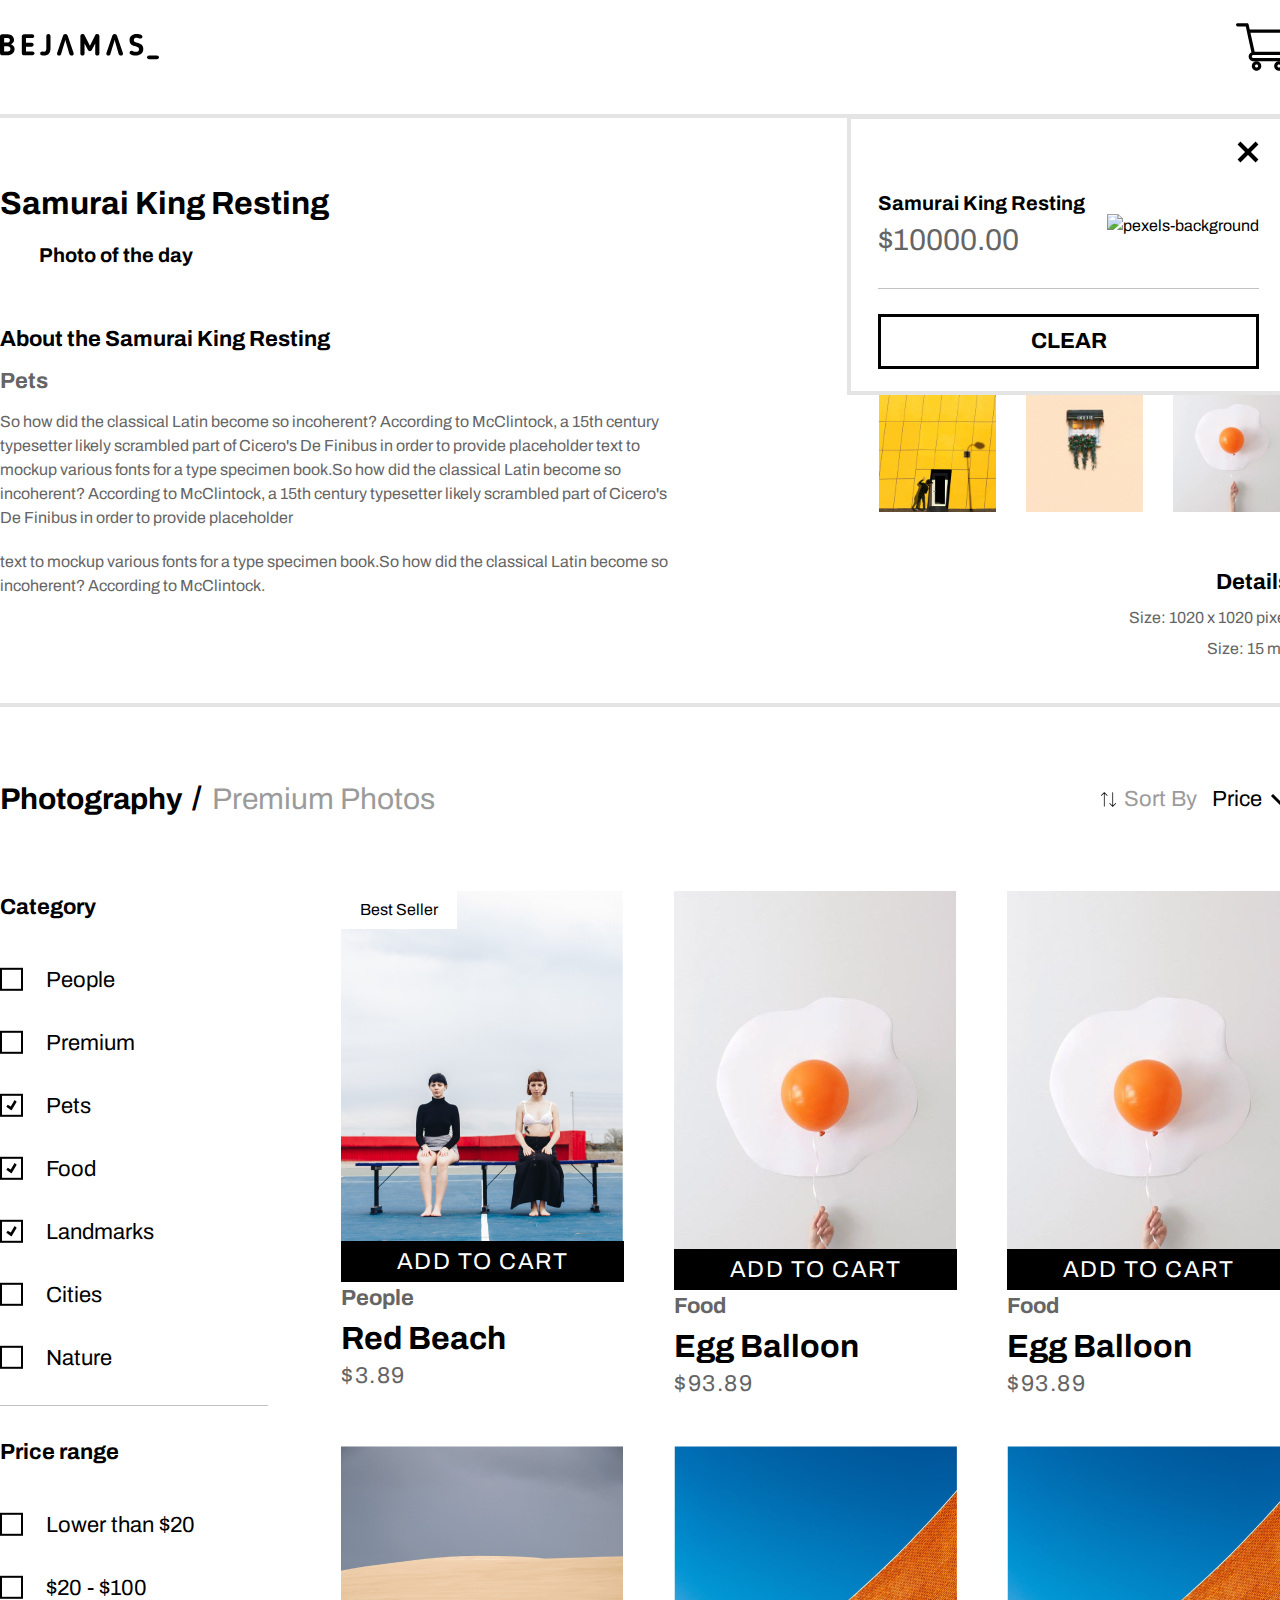
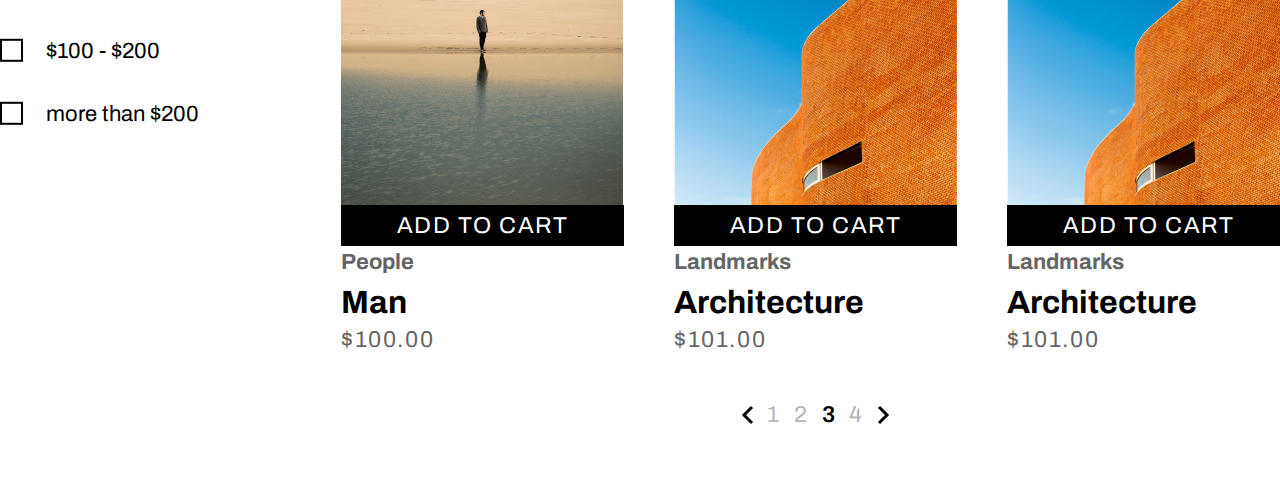
==== cart-page.html @ b4d58cd1 "AltSchool Version 3 Design" ====
<!DOCTYPE html>
<html lang="en">
  <head>
    <meta charset="UTF-8" />
    <meta name="viewport" content="width=device-width, initial-scale=1.0" />
    <link rel="stylesheet" href="./css/style.css" />
    <link rel="preconnect" href="https://fonts.googleapis.com" />
    <link rel="preconnect" href="https://fonts.gstatic.com" crossorigin />
    <link
      href="https://fonts.googleapis.com/css2?family=Archivo:wght@400;500;700&display=swap"
      rel="stylesheet"
    />

    <title>Bejamas</title>
  </head>
  <body>
    <!-- Header -->
    <header>
      <div class="container">
        <div class="logo">
          <a href="#"><img src="./images/Logo.svg" alt="bejamas logo" /></a>
        </div>
        <div class="cart">
          <a href="./cart-page.html">
            <img src="./images/shopping-cart.svg" alt="shopping-cart"
          /></a>
          <p>1</p>
        </div>
      </div>
    </header>

    <!-- Sub Header -->
    <section class="sub-header">
      <div class="container">
        <div class="sub-header-content">
          <div class="sub-header-text">
            <h2 class="text-xxlg">Samurai King Resting</h2>
          </div>

          <div class="sub-header-pop-up">
            <div>
              <img src="./images/cancel.svg" alt="cancel" />
            </div>
            <div class="sub-header-pop-up-content">
              <div>
                <h4 class="text-sm">Samurai King Resting</h4>
                <h4 class="text-xlg">$10000.00</h4>
              </div>

              <div>
                <img
                  src="./images/pexels-background-small.svg"
                  alt="pexels-background"
                />
              </div>
            </div>
            <div class="text-md btn btn-secondary btn-block">Clear</div>
          </div>
        </div>

        <div class="sub-header-image">
          <img src="./images/pexels-background.svg" alt="pexels-background" />

          <a href="#" class="btn btn-secondary text-sm">Photo of the day</a>
        </div>

        <div class="sub-header-footer">
          <div class="sub-header-text">
            <h2 class="text-md">About the Samurai King Resting</h2>
          </div>
          <div class="sub-header-button">
            <h2 class="text-md">People also buy</h2>
          </div>
        </div>
      </div>
    </section>

    <!-- Pet Section -->
    <section class="pet">
      <div class="container">
        <div class="pet-content">
          <h2 class="text-md">Pets</h2>
          <p>
            So how did the classical Latin become so incoherent? According to
            McClintock, a 15th century typesetter likely scrambled part of
            Cicero's De Finibus in order to provide placeholder text to mockup
            various fonts for a type specimen book.So how did the classical
            Latin become so incoherent? According to McClintock, a 15th century
            typesetter likely scrambled part of Cicero's De Finibus in order to
            provide placeholder
          </p>
          <p>
            text to mockup various fonts for a type specimen book.So how did the
            classical Latin become so incoherent? According to McClintock.
          </p>
        </div>

        <div class="pet-detail">
          <div class="pet-detail-images">
            <img src="./images/Rectangle 10.svg" alt="Rectangle-image-01" />
            <img src="./images/Rectangle 10.1.svg" alt="Rectangle-image-02" />
            <img src="./images/Rectangle 10.2.svg" alt="Rectangle-image-03" />
          </div>

          <div class="pet-detail-content">
            <h2 class="text-md">Details</h2>
            <p>Size: 1020 x 1020 pixel</p>
            <p>Size: 15 mb</p>
          </div>
        </div>
      </div>
    </section>

    <!-- Mobile Subheader & Pet -->

    <section class="pet-mobile">
      <div class="container">
        <h1 class="text-xxlg">Samurai King Resting</h1>

        <div class="sub-header-image">
          <img
            src="./images/pexels-background-small.png"
            alt="pexels-background"
          />

          <a href="#" class="btn btn-secondary text-sm">Photo of the day</a>
        </div>
        <a href="#" class="btn btn-primary btn-block">Add to cart</a>
        <h1 class="text-md">About the Samurai King Resting</h1>
        <p>
          So how did the classical Latin become so incoherent? According to
          McClintock, a 15th century typesetter likely scrambled part of
          Cicero's De Finibus in order to provide placeholder text to mockup
          various fonts for a type specimen book.
        </p>
        <h1 class="text-md">People also buy</h1>
        <div class="pet-detail">
          <div class="pet-detail-images">
            <img src="./images/Rectangle 10.svg" alt="Rectangle-image-01" />
            <img src="./images/Rectangle 10.1.svg" alt="Rectangle-image-02" />
            <img src="./images/Rectangle 10.2.svg" alt="Rectangle-image-03" />
          </div>

          <div class="pet-detail-content">
            <h2 class="text-md">Details</h2>
            <p>Size: 1020 x 1020 pixel</p>
            <p>Size: 15 mb</p>
          </div>
        </div>
      </div>
    </section>

    <!-- Mobile Sub Header & Pet Ends -->

    <!-- Photography Section -->
    <section class="photography">
      <div class="container">
        <div class="nav-link">
          <h2 class="text-xlg">Photography</h2>
          <h2 class="text-xxlg">/</h2>
          <span class="text-xlg">Premium Photos</span>
        </div>

        <div class="filter-dropdown">
          <div class="price">
            <img src="./images/sort.svg" alt="sort-by" />
            <span class="text-md">Sort By</span>
          </div>
          <div class="price">
            <h2 class="text-md">Price</h2>
            <img src="./images/Vector 16.svg" alt="arrow-down" />
          </div>

          <div class="filter-icon">
            <img src="./images/filter-icon.svg" alt="filter-icon" />
          </div>
        </div>
      </div>
    </section>

    <!-- Shop Item -->
    <section class="shop">
      <div class="container">
        <div class="shop-sidebar">
          <h2 class="text-md">Category</h2>

          <form class="shop-sidebar-category">
            <div class="form-group">
              <input type="checkbox" name="people" />
              <label for="people" class="text-md">People</label>
            </div>

            <div class="form-group">
              <input type="checkbox" name="premium" />
              <label for="premium" class="text-md">Premium</label>
            </div>

            <div class="form-group">
              <input type="checkbox" name="pets" checked />
              <label for="pets" class="text-md">Pets</label>
            </div>

            <div class="form-group">
              <input type="checkbox" name="food" checked />
              <label for="food" class="text-md">Food</label>
            </div>

            <div class="form-group">
              <input type="checkbox" name="landmarks" checked />
              <label for="landmarks" class="text-md">Landmarks</label>
            </div>

            <div class="form-group">
              <input type="checkbox" name="cities" />
              <label for="cities" class="text-md">Cities</label>
            </div>

            <div class="form-group">
              <input type="checkbox" name="nature" />
              <label for="nature" class="text-md">Nature</label>
            </div>
          </form>

          <h2 class="text-md">Price range</h2>

          <form>
            <div class="form-group">
              <input type="checkbox" name="than-20" />
              <label for="than-20" class="text-md">Lower than $20 </label>
            </div>

            <div class="form-group">
              <input type="checkbox" name="20" />
              <label for="20" class="text-md">$20 - $100 </label>
            </div>

            <div class="form-group">
              <input type="checkbox" name="100" />
              <label for="100" class="text-md">$100 - $200 </label>
            </div>

            <div class="form-group">
              <input type="checkbox" name="200" />
              <label for="200" class="text-md">more than $200 </label>
            </div>
          </form>
        </div>

        <div class="shop-gallery">
          <div class="shop-gallery-grid">
            <div class="shop-gallery-card">
              <div class="shop-gallery-content">
                <span class="btn btn-secondary">Best Seller</span>
                <img
                  src="./images/shopping-images/shop-image-01.png"
                  alt="shop-image-01"
                />
                <a href="#" class="btn btn-primary btn-block text-lg"
                  >Add to cart</a
                >
              </div>
              <p class="text-md">People</p>
              <h2 class="text-xxlg">Red Beach</h2>
              <p class="text-lg">$3.89</p>
            </div>

            <div class="shop-gallery-card">
              <div class="shop-gallery-content">
                <img
                  src="./images/shopping-images/shop-image-02.png"
                  alt="shop-image-01"
                />
                <a href="#" class="btn btn-primary btn-block text-lg"
                  >Add to cart</a
                >
              </div>
              <p class="text-md">Food</p>
              <h2 class="text-xxlg">Egg Balloon</h2>
              <p class="text-lg">$93.89</p>
            </div>

            <div class="shop-gallery-card">
              <div class="shop-gallery-content">
                <img
                  src="./images/shopping-images/shop-image-02.png"
                  alt="shop-image-01"
                />
                <a href="#" class="btn btn-primary btn-block text-lg"
                  >Add to cart</a
                >
              </div>
              <p class="text-md">Food</p>
              <h2 class="text-xxlg">Egg Balloon</h2>
              <p class="text-lg">$93.89</p>
            </div>

            <div class="shop-gallery-card">
              <div class="shop-gallery-content">
                <img
                  src="./images/shopping-images/shop-image-03.png"
                  alt="shop-image-01"
                />
                <a href="#" class="btn btn-primary btn-block text-lg"
                  >Add to cart</a
                >
              </div>
              <p class="text-md">People</p>
              <h2 class="text-xxlg">Man</h2>
              <p class="text-lg">$100.00</p>
            </div>

            <div class="shop-gallery-card">
              <div class="shop-gallery-content">
                <img
                  src="./images/shopping-images/shop-image-04.png"
                  alt="shop-image-01"
                />
                <a href="#" class="btn btn-primary btn-block text-lg"
                  >Add to cart</a
                >
              </div>
              <p class="text-md">Landmarks</p>
              <h2 class="text-xxlg">Architecture</h2>
              <p class="text-lg">$101.00</p>
            </div>

            <div class="shop-gallery-card">
              <div class="shop-gallery-content">
                <img
                  src="./images/shopping-images/shop-image-04.png"
                  alt="shop-image-01"
                />
                <a href="#" class="btn btn-primary btn-block text-lg"
                  >Add to cart</a
                >
              </div>
              <p class="text-md">Landmarks</p>
              <h2 class="text-xxlg">Architecture</h2>
              <p class="text-lg">$101.00</p>
            </div>
          </div>

          <!-- Second Row -->

          <div class="pagination">
            <svg
              xmlns="http://www.w3.org/2000/svg"
              width="13"
              height="20"
              viewBox="0 0 13 20"
              fill="none"
            >
              <path d="M11 2L3 10L11 18" stroke="black" stroke-width="3" />
            </svg>
            <a href="#" class="text-lg">1</a>
            <a href="#" class="text-lg">2</a>
            <a href="#" class="text-lg active">3</a>
            <a href="#" class="text-lg">4</a>
            <svg
              xmlns="http://www.w3.org/2000/svg"
              width="13"
              height="20"
              viewBox="0 0 13 20"
              fill="none"
            >
              <path d="M2 2L10 10L2 18" stroke="black" stroke-width="3" />
            </svg>
          </div>
        </div>
      </div>
    </section>

    <script src="./js/script.js"></script>
  </body>
</html>
---- css/style.css ----
*,
*::before,
*::after {
  box-sizing: border-box;
}
* {
  margin: 0;
}
body {
  line-height: 1.5;
  -webkit-font-smoothing: antialiased;
  font-family: "Archivo", sans-serif;
}
img,
picture,
video,
canvas,
svg {
  display: block;
  max-width: 100%;
}
input,
button,
textarea,
select {
  font: inherit;
}
p,
h1,
h2,
h3,
h4,
h5,
h6 {
  overflow-wrap: break-word;
}
#root,
#__next {
  isolation: isolate;
}

:root {
  --color-black: #000000;
  --primary-color: #656565;
  --color-white: #ffffff;
  --border-color: #e4e4e4;
}

/* Header */
header .container {
  display: flex;
  justify-content: space-between;
  align-items: center;
  margin-block-start: 20px;
  padding-block-end: 40px;
  border-bottom: 4px solid var(--border-color);
}

.cart {
  position: relative;
}

.cart p {
  position: absolute;
  right: -10px;
  bottom: -20px;
  background: var(--color-black);
  color: var(--color-white);
  padding-inline: 6px;
}

/* Sub Header */
.sub-header-content {
  display: flex;
  justify-content: space-between;
  align-items: center;
  margin-block-start: 62px;
  position: relative;
}

/* Sub-header-image */
.sub-header-image {
  position: relative;
  margin-block-start: 31px;
  margin-block-end: 40px;
}

.sub-header-image a {
  position: absolute;
  bottom: 0;
  left: 0;
}

.sub-header-footer {
  display: flex;
  justify-content: space-between;
  align-items: center;
}

.sub-header .sub-header-pop-up {
  width: 443px;
  padding-inline: 27px;
  padding-block: 22px;
  border: 4px solid var(--border-color);
  position: absolute;
  top: -65px;
  right: 0;
  z-index: 1000;
  background: var(--color-white);
  display: flex;
  justify-content: space-between;
  align-items: flex-end;
  flex-direction: column;
  gap: 25px;
}

.sub-header .sub-header-pop-up-content {
  width: 100%;
  display: flex;
  justify-content: space-between;
  align-items: center;
  padding-block-end: 25px;
  border-bottom: 1px solid #c2c2c2;
}

.sub-header-pop-up .btn-secondary {
  border: 3px solid var(--color-black);
  text-transform: uppercase;
}

.sub-header-pop-up-content .text-xlg {
  font-weight: 400;
  color: #656565;
}

/* Pet */

.pet {
  margin-block-start: 9px;
}
.pet .container {
  display: flex;
  justify-content: space-between;
  align-items: start;
  padding-block-end: 42px;
  border-bottom: 4px solid var(--border-color);
}

.pet .pet-content {
  max-width: 690px;
}

.pet .pet-content p {
  margin-block-end: 20px;
}

.pet .pet-content h2 {
  padding-block-end: 12px;
}

.pet .pet-content h2,
p {
  color: var(--primary-color);
}

.pet .pet-detail {
  display: flex;
  flex-direction: column;
  align-items: end;
  text-align: right;
  gap: 54px;
}

.pet .pet-detail-images {
  display: flex;
  gap: 30px;
}

.pet .pet-detail-content {
  display: flex;
  flex-direction: column;
  gap: 7px;
}

/* Photography */
.photography .container {
  display: flex;
  justify-content: space-between;
  align-items: center;
  margin-block: 68px;
}

.photography .nav-link {
  display: flex;
  align-items: center;
  gap: 10px;
}

.photography span {
  font-weight: 400;
  color: #9b9b9b;
}

.photography .filter-dropdown {
  display: flex;
  gap: 15px;
}

.photography .filter-dropdown h2 {
  font-weight: 400;
}

.photography .price {
  display: flex;
  align-items: center;
  gap: 8px;
}

/* Shop - Gallery */

.shop .container {
  display: flex;
  justify-content: space-between;
}

.shop .shop-sidebar h2 {
  margin-block-end: 40px;
}

.shop label {
  font-weight: 400;
}

.shop .form-group {
  display: flex;
  align-items: center;
  gap: 23px;
  margin-block-end: 30px;
}

.shop input[type="checkbox"] {
  -webkit-appearance: none;
  appearance: none;
  font: inherit;
  width: 23px;
  height: 23px;
  border: 2px solid var(--color-black);
  transform: translateY(-0.075em);
  display: grid;
  place-content: center;
}

.shop input[type="checkbox"]::before {
  content: "";
  width: 0.65em;
  height: 0.65em;
  clip-path: polygon(14% 44%, 0 65%, 50% 100%, 100% 16%, 80% 0%, 43% 62%);
  transform: scale(0);
  transform-origin: bottom left;
  transition: 120ms transform ease-in-out;
  background: var(--color-black);
}

.shop input[type="checkbox"]:checked::before {
  transform: scale(1);
}

.shop-gallery-card .shop-gallery-content {
  position: relative;
}

.shop-gallery .shop-gallery-content .btn-secondary {
  padding-block: 7px;
  padding-inline: 19px;
}

.shop-gallery-card a {
  position: absolute;
  bottom: 0;
}

.shop-gallery-card span {
  position: absolute;
  top: 0;
  left: 0;
}

.shop-gallery .shop-gallery-grid {
  display: grid;
  grid-template-columns: repeat(3, 1fr);
  gap: 50px;
  margin-block-end: 50px;
}

.shop .text-lg {
  font-weight: 400;
}

.shop .shop-sidebar-category {
  width: 268px;
  border-bottom: 1px solid #c2c2c2;
  margin-block-end: 30px;
}

.shop .pagination {
  display: flex;
  align-items: center;
  gap: 13px;
  justify-content: center;
  margin-block-end: 60px;
}

.shop .pagination a {
  color: #b4b4b4;
  font-weight: 400;
}

.shop .pagination a.active {
  color: var(--color-black);
  font-weight: 600;
}

/* Utilities */

.container {
  width: 1290px;
  margin: 0 auto;
}

a {
  text-decoration: none;
  font-family: inherit;
}

/* Text */

.text-sm {
  font-size: 1.25rem;
  font-weight: 700;
}

.text-md {
  font-size: 1.375rem;
  font-weight: 700;
}

.text-lg {
  font-size: 1.438rem;
  line-height: normal;
  font-weight: 500;
  font-style: normal;
  letter-spacing: 1.61px;
}

.text-xlg {
  font-size: 1.875rem;
  font-weight: 700;
}

.text-xxlg {
  font-size: 2rem;
  font-weight: 700;
  font-style: normal;
}

.btn {
  padding-block: 13px;
  padding-inline: 39px;
  text-align: center;
}

.btn-primary {
  background-color: var(--color-black);
  color: var(--color-white);
  text-transform: uppercase;
}

/* Buttons */

.btn-secondary {
  background-color: var(--color-white);
  color: var(--color-black);
}

.btn-block {
  width: 100%;
  padding-block: 8px;
}

/* Hidden Content  */

.pet-mobile {
  display: none;
}

.filter-icon {
  display: none;
}

/* Media Queries */
@media (max-width: 600px) {
  /* Container */
  .container {
    width: 100%;
    padding-inline: 30px;
  }

  /* Header */

  header .container {
    padding-block: 40px;
    margin: 0;
  }

  header .cart {
    width: 32px;
  }

  /* Sub Header */
  .sub-header {
    display: none;
  }

  .sub-header-image {
    margin-block: 0;
  }

  /* Pet */

  .pet {
    display: none;
  }

  .pet-mobile {
    display: block;
  }

  .pet-mobile .container {
    display: flex;
    flex-direction: column;
    gap: 20px;
    margin-block-start: 30px;
    border-bottom: 4px solid var(--border-color);
  }

  .pet-mobile .pet-detail-images {
    display: flex;
    gap: 30px;
  }

  .pet-mobile .pet-detail-images img {
    width: 97.566px;
  }

  .pet-mobile .pet-detail-content {
    margin-block-end: 30px;
  }

  .pet-mobile .pet-detail-content h2 {
    margin-block: 20px;
  }
  .pet-mobile .pet-detail-content p {
    padding-block: 5px;
  }

  /* Photography */

  .photography .container {
    margin-block-start: 20px;
  }
  .photography .price {
    display: none;
  }


  /* Shop */
  .shop .shop-sidebar {
    display: none;
  }

  .shop .shop-sidebar.active {
    display: block;
  }

  .shop .container {
    position: relative;
  }

  .shop .shop-sidebar {
    position: absolute;
    z-index: 1000;
    background: var(--color-white);
    width: 90%;
    height: 100%;
    transition: 0.2s ease-in-out;
  }

  .shop .shop-gallery {
    width: 100%;
  }

  .shop .shop-gallery img {
    width: 100%;
  }

  .shop .shop-gallery-grid {
    grid-template-columns: 1fr;
  }

  .filter-icon {
    display: block;
  }

  
  /* Utilities */
  .text-xlg {
    font-size: 1.125rem;
    font-weight: 700;
  }

  .text-sm {
    font-size: 1rem;
  }
}
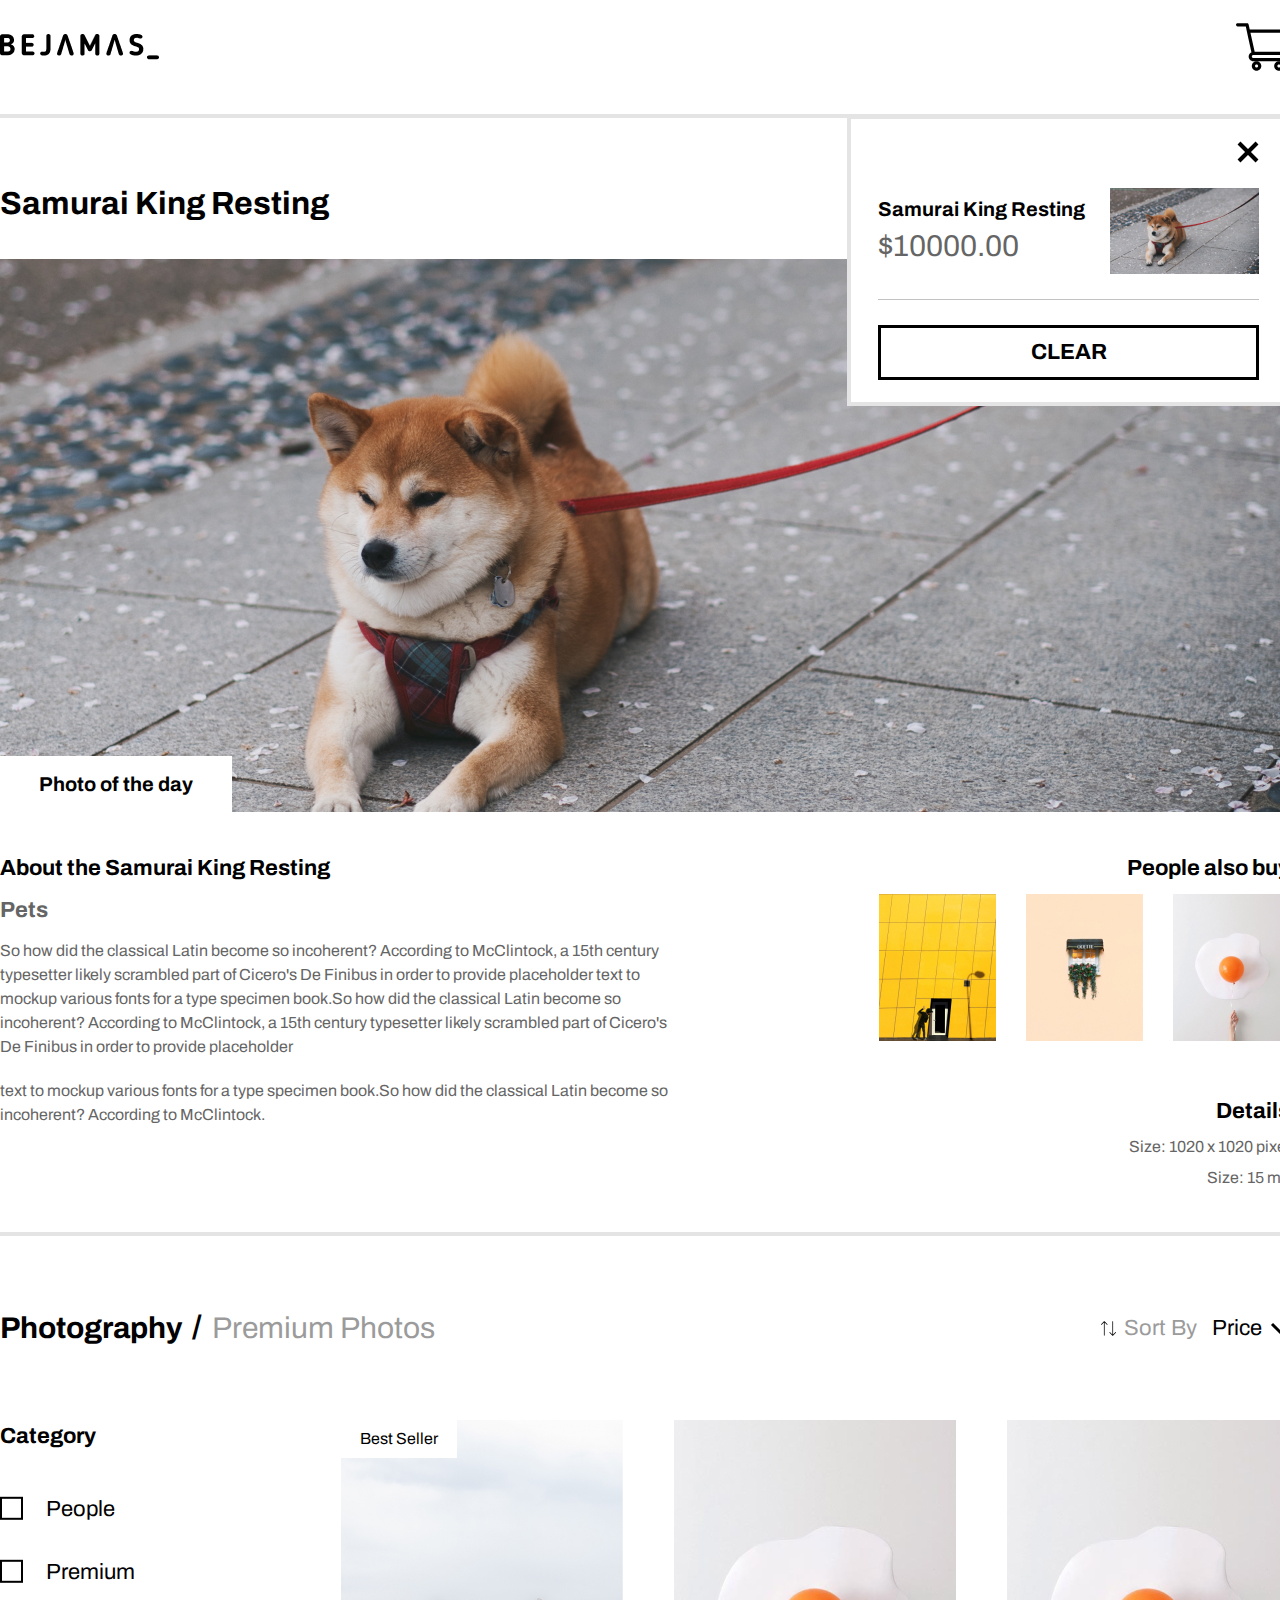
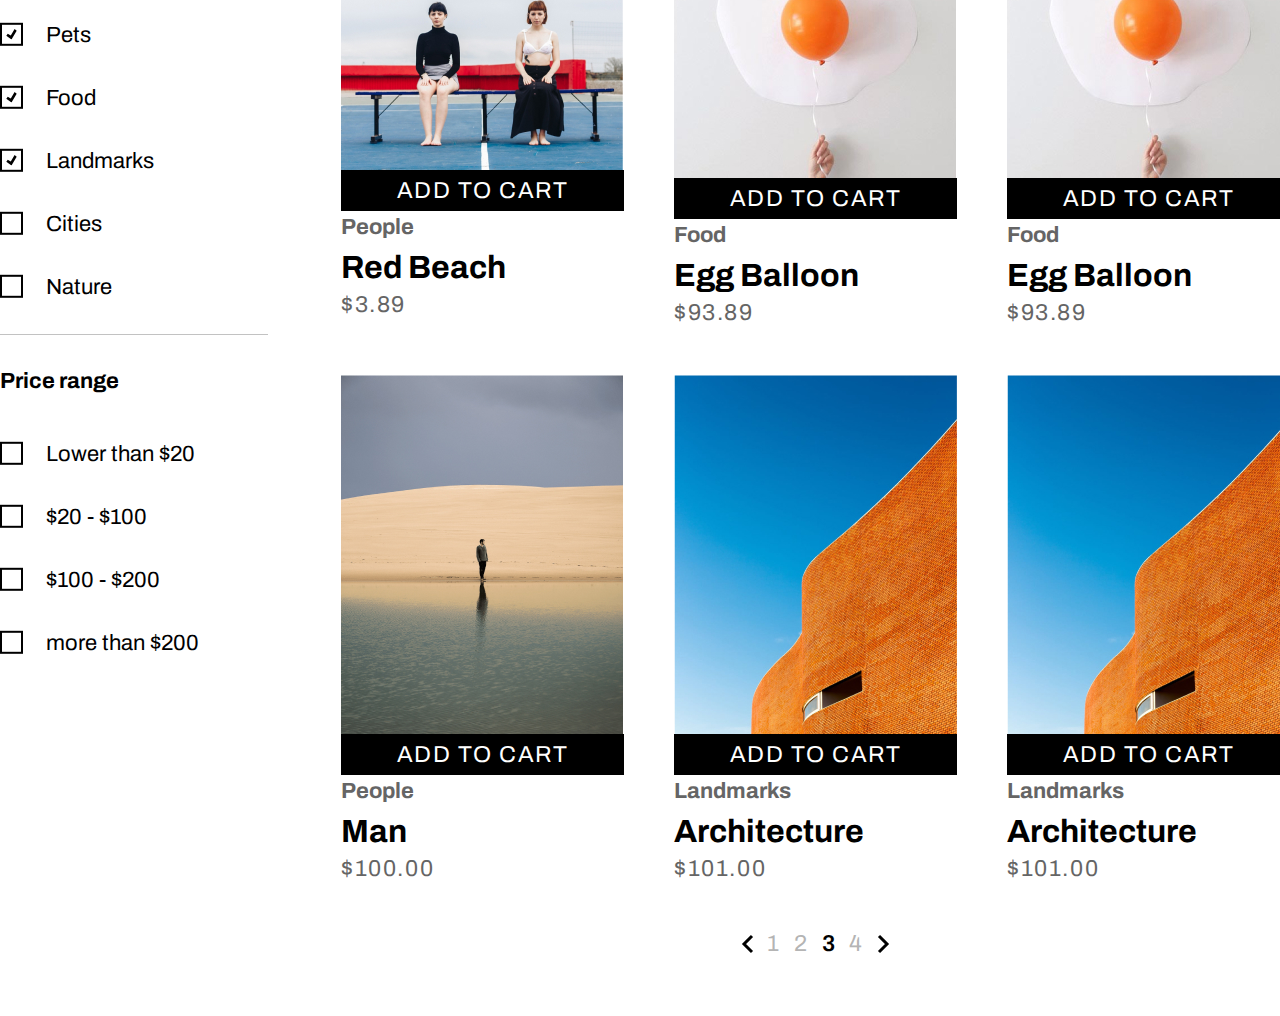
==== commit 06378132: "Alt School V3 Project" ====
--- a/cart-page.html
+++ b/cart-page.html
@@ -18,7 +18,9 @@
     <header>
       <div class="container">
         <div class="logo">
-          <a href="#"><img src="./images/Logo.svg" alt="bejamas logo" /></a>
+          <a href="./index.html"
+            ><img src="./images/Logo.jpg" alt="bejamas logo"
+          /></a>
         </div>
         <div class="cart">
           <a href="./cart-page.html">
@@ -49,7 +51,7 @@
 
               <div>
                 <img
-                  src="./images/pexels-background-small.svg"
+                  src="./images/pexels-background-small.jpg"
                   alt="pexels-background"
                 />
               </div>
@@ -59,7 +61,7 @@
         </div>
 
         <div class="sub-header-image">
-          <img src="./images/pexels-background.svg" alt="pexels-background" />
+          <img src="./images/pexel-background.jpg" alt="pexels-background" />
 
           <a href="#" class="btn btn-secondary text-sm">Photo of the day</a>
         </div>
@@ -97,9 +99,9 @@
 
         <div class="pet-detail">
           <div class="pet-detail-images">
-            <img src="./images/Rectangle 10.svg" alt="Rectangle-image-01" />
-            <img src="./images/Rectangle 10.1.svg" alt="Rectangle-image-02" />
-            <img src="./images/Rectangle 10.2.svg" alt="Rectangle-image-03" />
+            <img src="./images/Rectangle10.1.jpg" alt="Rectangle-image-01" />
+            <img src="./images/Rectangle10.2.jpg" alt="Rectangle-image-02" />
+            <img src="./images/Rectangle10.3.jpg" alt="Rectangle-image-03" />
           </div>
 
           <div class="pet-detail-content">
@@ -119,7 +121,7 @@
 
         <div class="sub-header-image">
           <img
-            src="./images/pexels-background-small.png"
+            src="./images/pexel-background-mobile.jpg"
             alt="pexels-background"
           />
 
@@ -136,9 +138,9 @@
         <h1 class="text-md">People also buy</h1>
         <div class="pet-detail">
           <div class="pet-detail-images">
-            <img src="./images/Rectangle 10.svg" alt="Rectangle-image-01" />
-            <img src="./images/Rectangle 10.1.svg" alt="Rectangle-image-02" />
-            <img src="./images/Rectangle 10.2.svg" alt="Rectangle-image-03" />
+            <img src="./images/Rectangle10.1.jpg" alt="Rectangle-image-01" />
+            <img src="./images/Rectangle10.2.jpg" alt="Rectangle-image-02" />
+            <img src="./images/Rectangle10.3.jpg" alt="Rectangle-image-03" />
           </div>
 
           <div class="pet-detail-content">
@@ -252,7 +254,7 @@
               <div class="shop-gallery-content">
                 <span class="btn btn-secondary">Best Seller</span>
                 <img
-                  src="./images/shopping-images/shop-image-01.png"
+                  src="./images/shopping-images/shop-image-01.jpg"
                   alt="shop-image-01"
                 />
                 <a href="#" class="btn btn-primary btn-block text-lg"
@@ -267,7 +269,7 @@
             <div class="shop-gallery-card">
               <div class="shop-gallery-content">
                 <img
-                  src="./images/shopping-images/shop-image-02.png"
+                  src="./images/shopping-images/shop-image-02.jpg"
                   alt="shop-image-01"
                 />
                 <a href="#" class="btn btn-primary btn-block text-lg"
@@ -282,7 +284,7 @@
             <div class="shop-gallery-card">
               <div class="shop-gallery-content">
                 <img
-                  src="./images/shopping-images/shop-image-02.png"
+                  src="./images/shopping-images/shop-image-02.jpg"
                   alt="shop-image-01"
                 />
                 <a href="#" class="btn btn-primary btn-block text-lg"
@@ -297,7 +299,7 @@
             <div class="shop-gallery-card">
               <div class="shop-gallery-content">
                 <img
-                  src="./images/shopping-images/shop-image-03.png"
+                  src="./images/shopping-images/shop-image-03.jpg"
                   alt="shop-image-01"
                 />
                 <a href="#" class="btn btn-primary btn-block text-lg"
@@ -312,7 +314,7 @@
             <div class="shop-gallery-card">
               <div class="shop-gallery-content">
                 <img
-                  src="./images/shopping-images/shop-image-04.png"
+                  src="./images/shopping-images/shop-image-04.jpg"
                   alt="shop-image-01"
                 />
                 <a href="#" class="btn btn-primary btn-block text-lg"
@@ -327,7 +329,7 @@
             <div class="shop-gallery-card">
               <div class="shop-gallery-content">
                 <img
-                  src="./images/shopping-images/shop-image-04.png"
+                  src="./images/shopping-images/shop-image-04.jpg"
                   alt="shop-image-01"
                 />
                 <a href="#" class="btn btn-primary btn-block text-lg"
